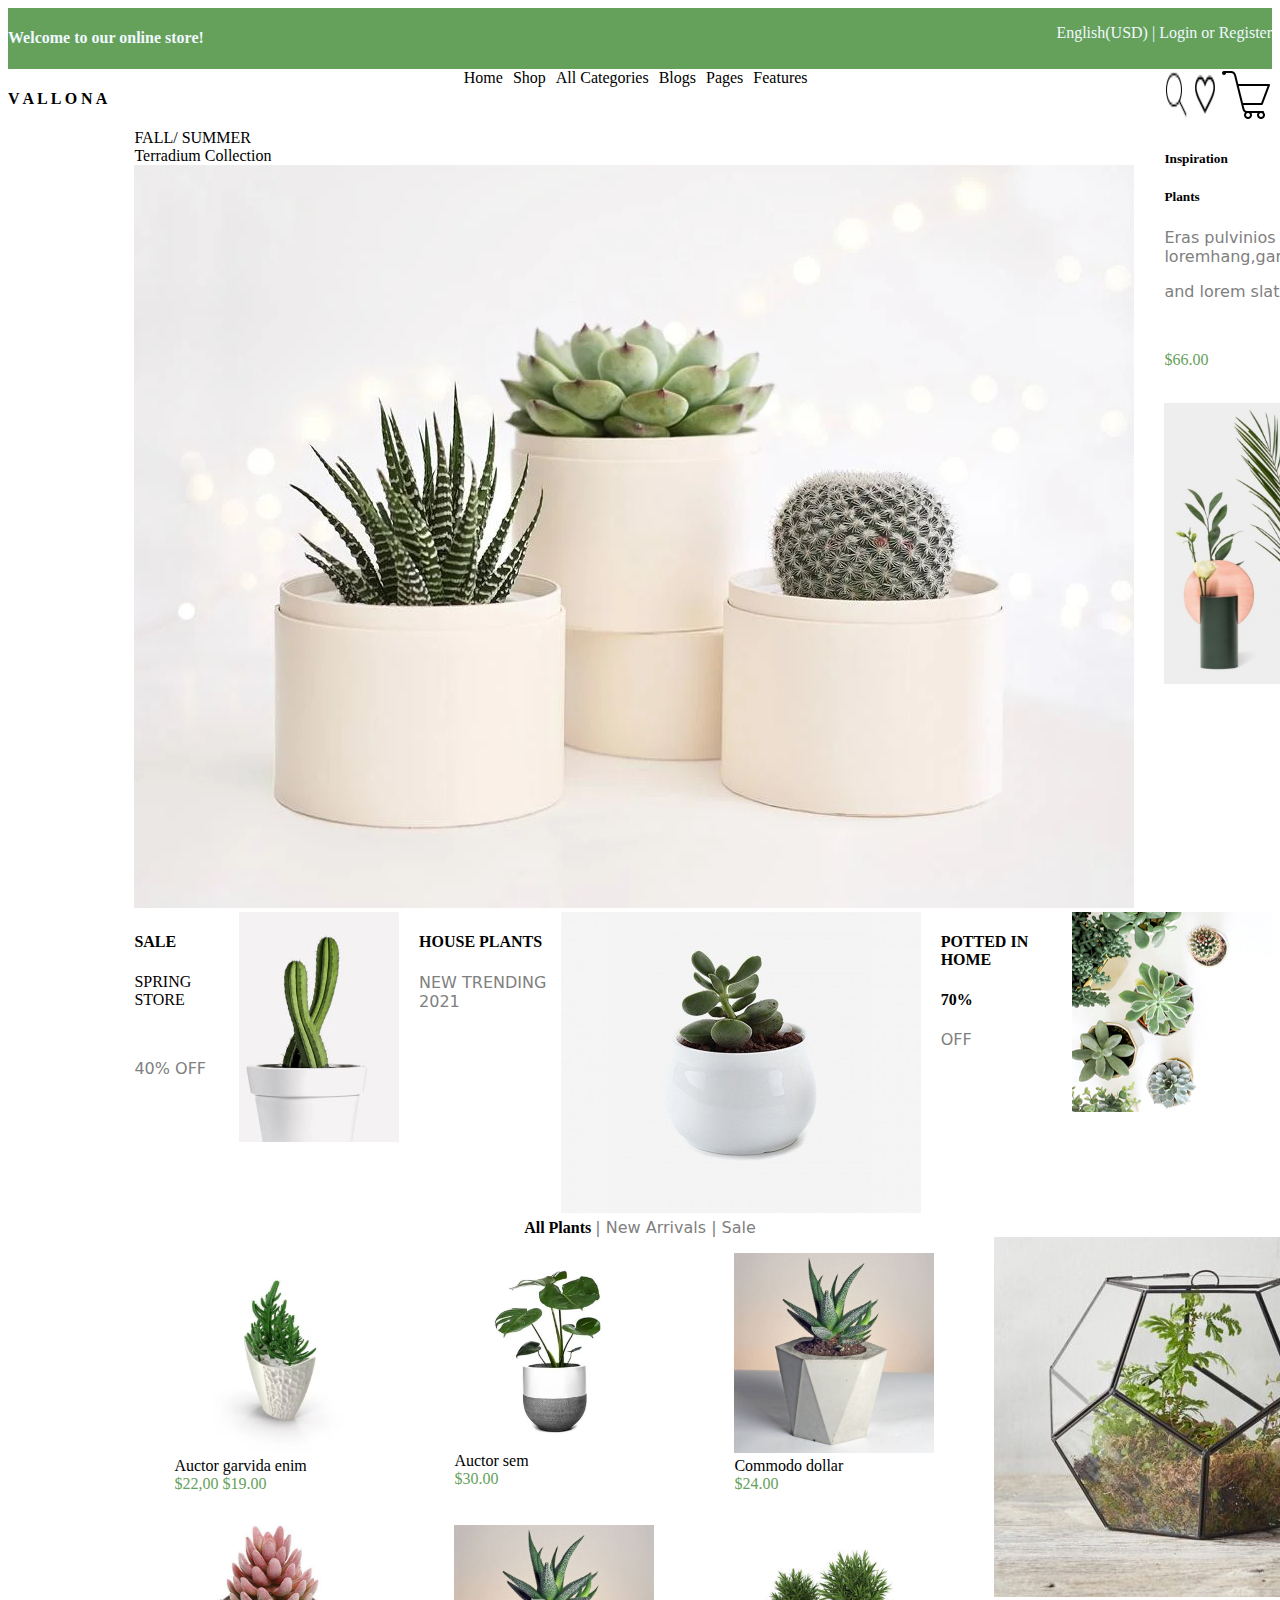
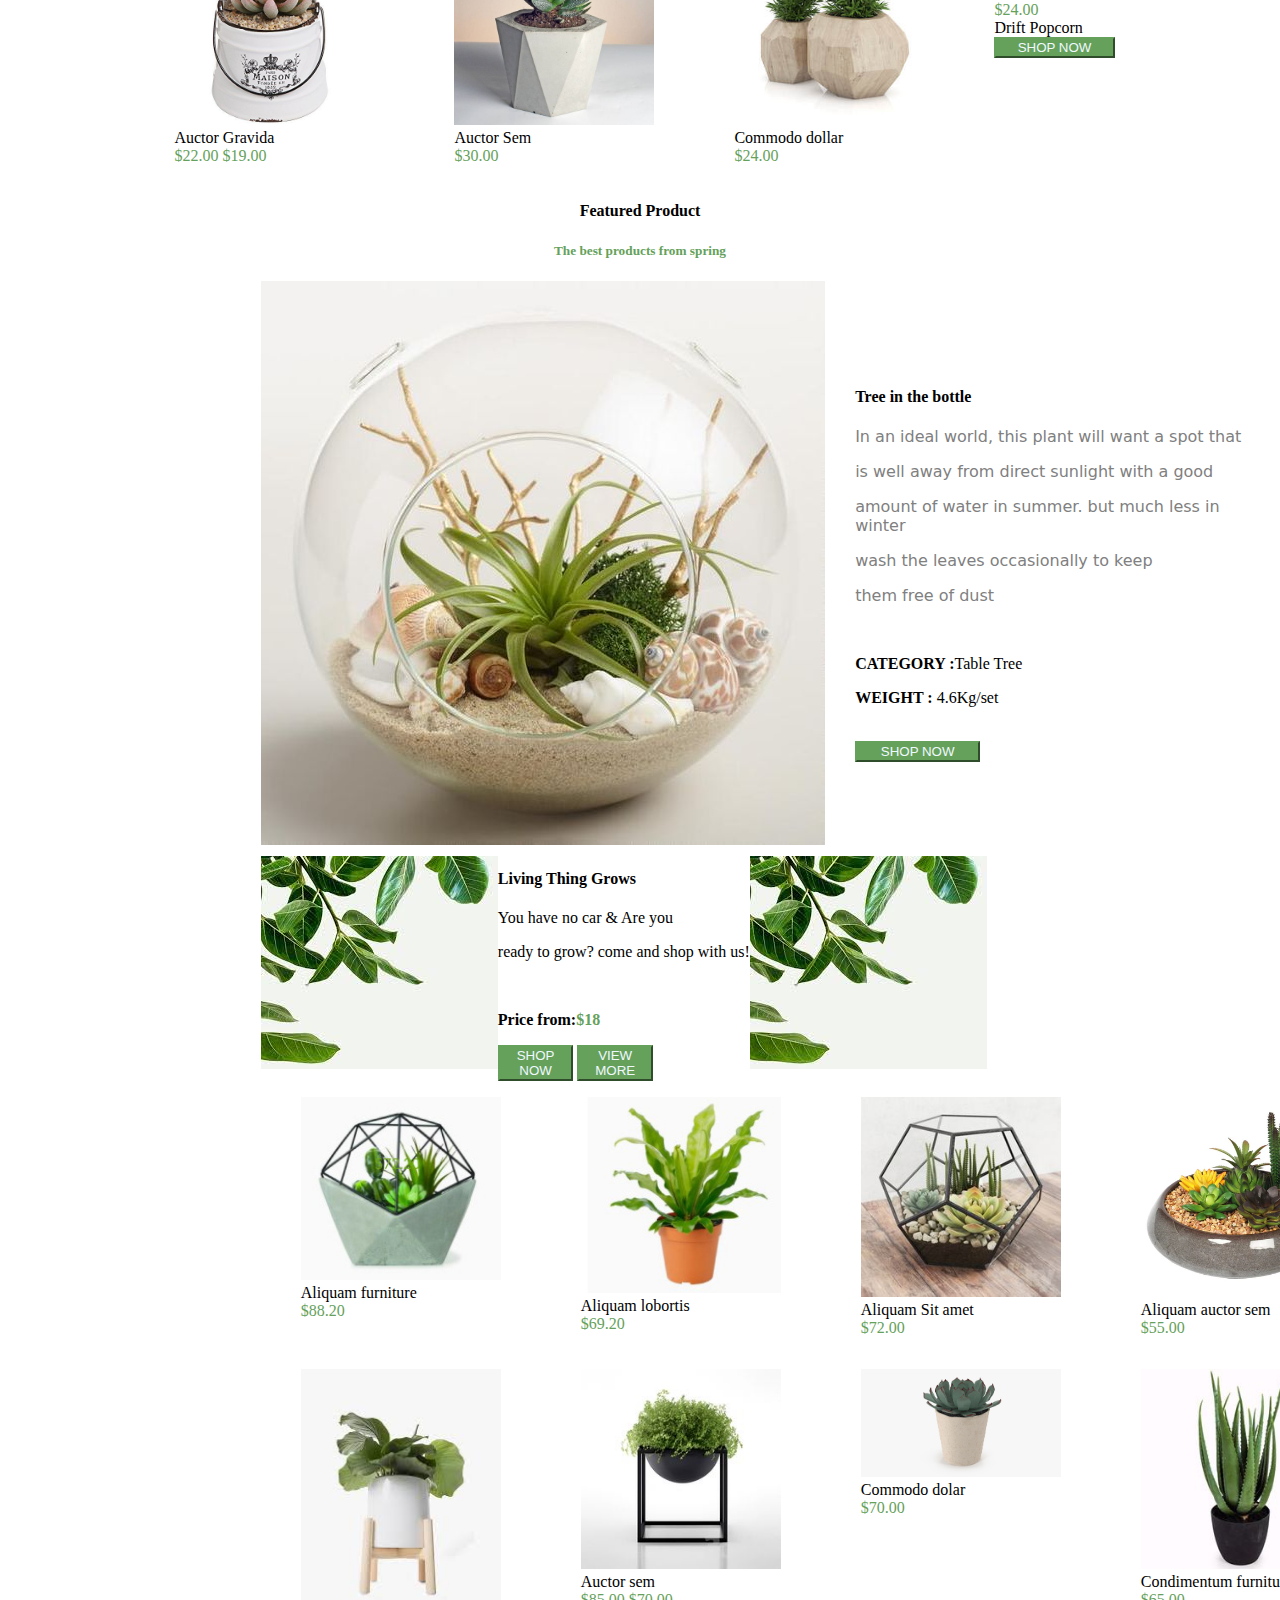
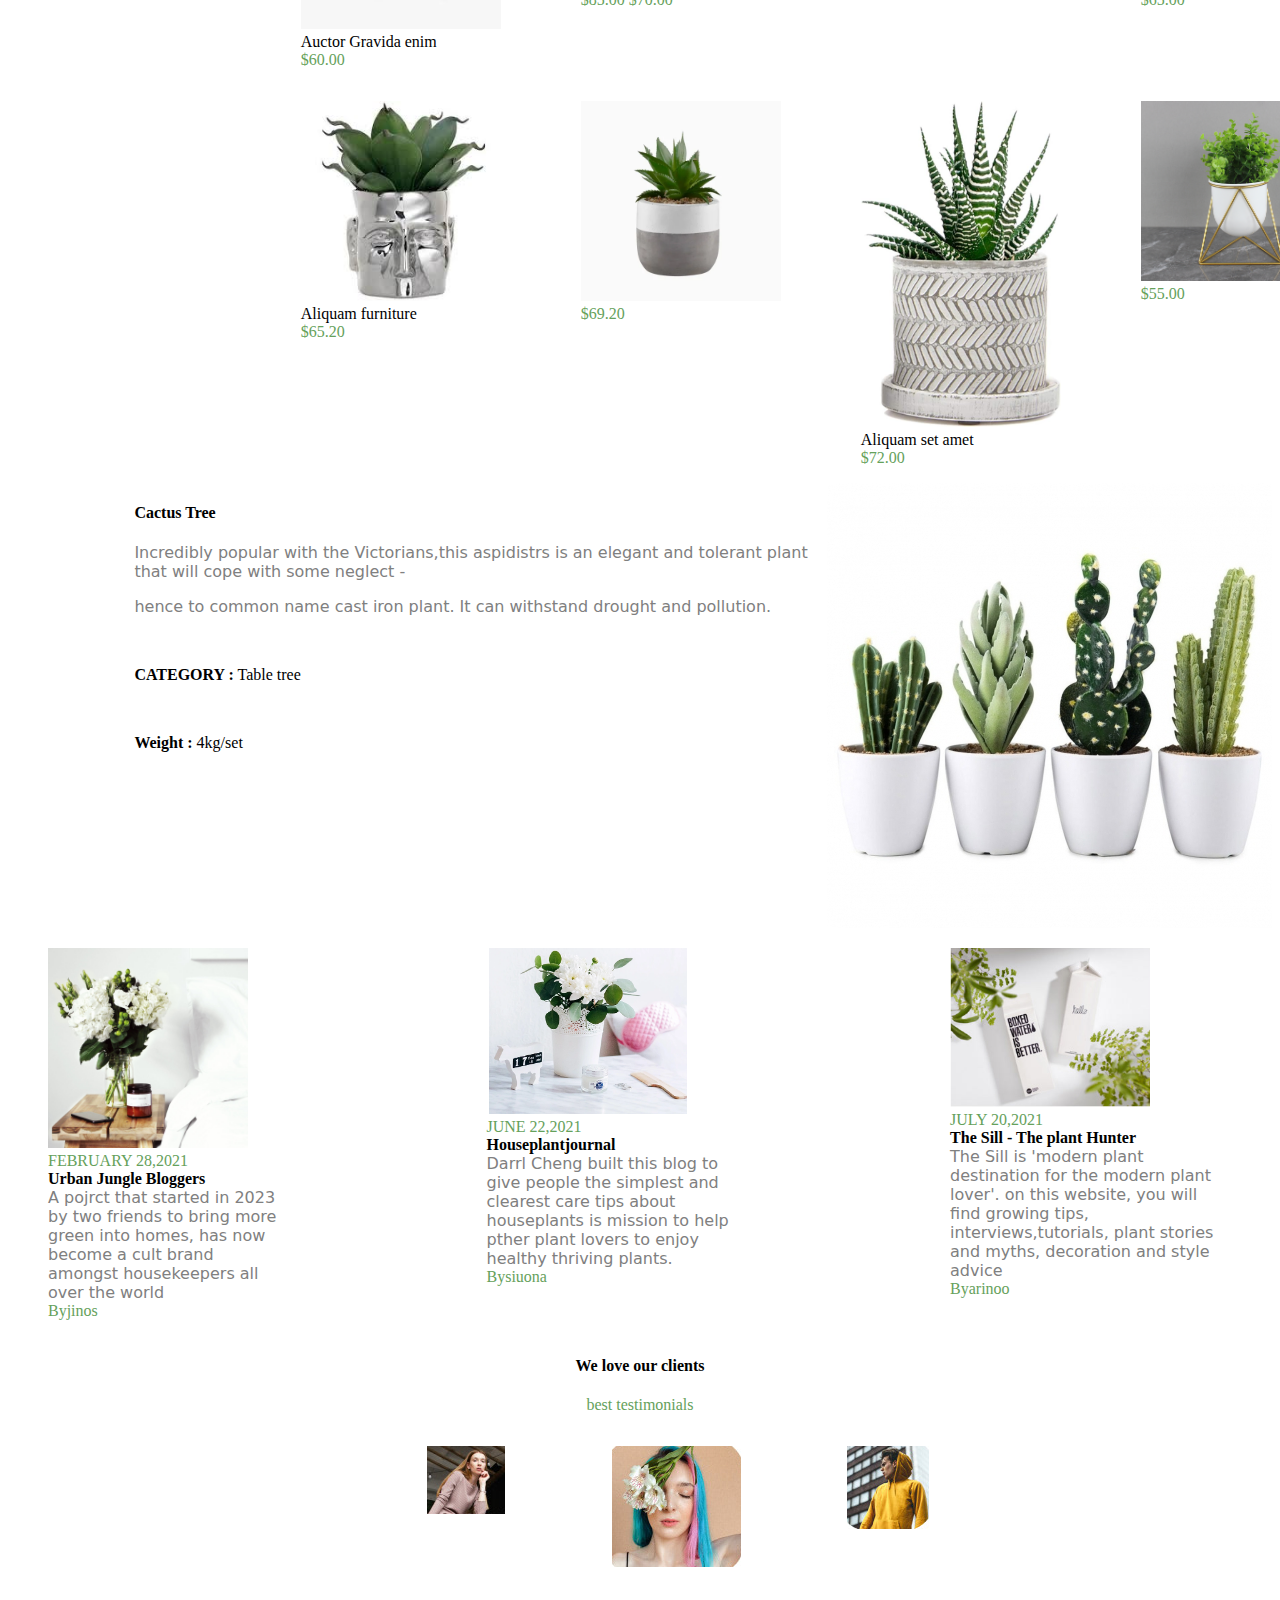
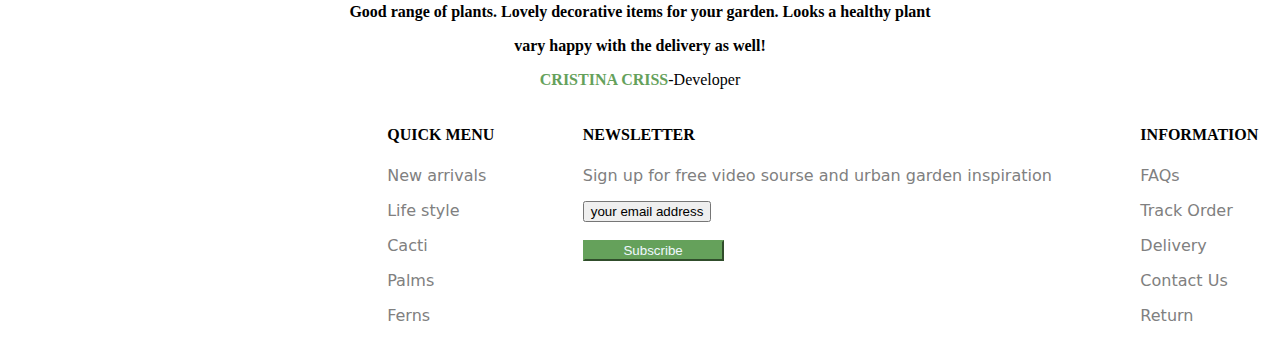
==== index.html @ aa66d291 "Added responsiveness" ====
<!DOCTYPE html>
<html lang="en">
<head>
    <meta charset="UTF-8">
    <meta name="viewport" content="width=device-width, initial-scale=1.0">
    <title>Greenery</title>
    <link rel="stylesheet" href="stylesheet.css">
</head>
<body class="body">
    <form class="body">
    <div class="opening">
        <div>
            <h4>Welcome to our online store!</h4>
        </div>

        <div>
            <p>English(USD) 
            | Login or Register</p>
        </div>
    </div>

    <div id="navbar">
        <div>
            <h4>V A L L O N A</h4>
        </div>

        <nav class="navbar">
            <a >Home</a>
            <a>Shop</a>
            <a>All Categories</a>
            <a>Blogs</a>
            <a>Pages</a>
            <a>Features</a>
        </nav>

        <div class="icons">
            <img src="images/sear.png" alt="search icon">
            <img src="images/hearts.png" alt="heart icon">
            <img src="images/cart.png" alt="cart icon">

        </div>
    </div>

    <div class="summer">
        <div class="FALL">
            <figcaption>FALL/ SUMMER</figcaption>
            <figcaption class="Italic">Terradium Collection</figcaption>
            <img class="bigImages" src="images/Greeanbackground.webp" alt="Terradium">

        </div>



        <div class="Left">
            <div class="pinkvase">

                <div class="Inspiration">
                    <h5>Inspiration</h5>
                    <h5>Plants</h5>
                    <p class="Text">Eras pulvinios loremhang,garder</p>
                    <p class="Text">and lorem slat</p>
                    <br>
                    <p class="green">$66.00</p>
                </div>
                <div>
                    <img class="smallImage" src="images/pinkvase.jpg" alt="pink vase" width="">
                </div>
            </div>
    
            <div class="Grow">
                <div>
                    <img class="smallImage" src="images/2vase.jpg" alt="two vases">
                </div>
    
                <div>
                    <h5>Grow</h5>
                    <h5>Orchid</h5>
                    <p class="Text">Cras pulvinar loremhang,garder</p>
                    <p class="Text">and lorem</p>
                    <br>
                    <p class="green">$78.00</p>
                </div>
            </div>
        </div>
    </div>

    <div class="onsale">
        <div class="springstore">
           <div>
            <h4>SALE</h4>
            <p>SPRING STORE</p>
            <br>
            <p class="Text">40% OFF</p>
           </div>
           <div>
            <img src="images/div1.png" alt="potted cactus">
           </div>
        </div>

        <div class="trending">
            <div>
              <h4>HOUSE PLANTS</h4> 
              <p class="Text">NEW TRENDING 2021</p> 
            </div>
            <div>
                <img src="images/amazingpalantonladders.jpg" alt="House plants">
            </div>
        </div>

        <div class="potted">
            <div>
                <h4>POTTED IN HOME</h4>
                <h4>70%</h4>
                <p class="Text">OFF</p>
            </div>
            <div>
                <img  src="images/aerial.jpg" alt="aerial potted">
            </div>
        </div>
    </div>

    <div class="midtext">
        <span> <b>All Plants</b> </span>
        
        <span class="Text"> |  New Arrivals </span>
        
        <span class="Text"> | Sale </span>
    </div>

    <div class="Allplants">
        <div class="plants">
            <div class="div1">
                <figure>
                    <img class="smallImage" src="images/div2.avif" alt="Auctor gravida">
                    <figcaption>Auctor garvida enim</figcaption>
                    <figcaption class="green">$22,00  $19.00</figcaption>
                </figure>
    
                <figure>
                    <img class="smallImage" src="images/div3.webp" alt="Auctor sem">
                    <figcaption>Auctor sem</figcaption>
                    <figcaption class="green">$30.00</figcaption>
                </figure>
    
                <figure>
                    <img class="smallImage" src="images/div3-4.jpg" alt="Commodo dollar">
                    <figcaption> Commodo dollar</figcaption>
                    <figcaption class="green">$24.00</figcaption>
                </figure>
            </div>

            <div class="div1">
                <figure>
                    <img class="smallImage" src="images/div3-2.jpg" alt="Auctor Gracida">
                    <figcaption>Auctor Gravida</figcaption>
                    <figcaption class="green">$22.00  $19.00</figcaption>
                </figure>

                <figure>
                    <img class="smallImage" src="images/div3-4.jpg" alt=" Auctor sem">
                    <figcaption>Auctor Sem</figcaption>
                    <figcaption class="green">$30.00</figcaption>
                </figure>

                <figure>
                    <img class="smallImage" src="images/div3=.jpg" alt="Commodo dollar">
                    <figcaption>Commodo dollar</figcaption>
                    <figcaption class="green">$24.00</figcaption>
                </figure>
            </div>
           
        </div>

        <div class="glassplant">
            <img class="bigImages" src="images/div3.jpg" alt="Drift">
            <figcaption class="green">$24.00</figcaption>
            <figcaption>Drift Popcorn</figcaption>
            <button class="btn">SHOP NOW</button>

        </div>
    
    </div>

    <div class="midtext">
        <h4>Featured Product</h4>
        <h5 class="green">The best products from spring</h5>
    </div>

    <div class="Bottledtree">
        <div>
            <img class="standalone" src="images/standalone.jpg" alt="glassed flower">
        </div>
        <div>
            <h4>Tree in the bottle</h4>
            <p class="Text">In an ideal world, this plant will want a spot that</p>
            <p class="Text"> is well away from direct sunlight with a good</p>
            <p class="Text"> amount of water in summer. but much less in winter </p>
            <p class="Text">wash the leaves occasionally to keep </p>
            <p class="Text">them free of dust</p>
            <br>
            <p><b>CATEGORY :</b>Table Tree</p>
            <p><b>WEIGHT : </b>4.6Kg/set </p>
            <br>
            <button class="btn">SHOP NOW</button>
        </div>

    </div>

    <div class="background">
        <div>
            <img src="images/back2.jpeg" alt="leaves">

        </div>

        <div >
            <h4>Living Thing Grows</h4>
            <p>You have no car & Are you</p>
            <p>ready to grow? come and shop with us!</p>
            <br>
            <p><b>Price from:</b><b class="green">$18</b></p>
            <button class="btn">SHOP NOW</button> <button class="btn">VIEW MORE</button>
        </div>

        <div>
             <img src="images/back2.jpeg" alt="leaves">
        </div>
    </div>

    <div class="amazingspring">
        <div class="glass">
            <figure>
                <img class="smallImage" src="images/treeinSpring1.png" alt="face vase">
                <figcaption>Aliquam furniture</figcaption>
                <figcaption class="green">$88.20</figcaption>
            </figure>

            <figure>
                <img class="smallImage" src="images/treeInSpring2.png" alt="Aliquam lobortis">
                <figcaption>Aliquam lobortis</figcaption>
                <figcaption class="green">$69.20</figcaption>
            </figure>

            <figure>
                <img class="smallImage" src="images/treeInspring.jpg" alt="Aliquam sit amet">
                <figcaption>Aliquam Sit amet</figcaption>
                <figcaption class="green">$72.00</figcaption>
            </figure>

            <figure>
                <img class="smallImage" src="images/amazingspring.webp" alt="Aliquam auctor sem">
                <figcaption>Aliquam auctor sem</figcaption>
                <figcaption class="green">$55.00</figcaption>
            </figure>
        </div>

        <div class="blackvase"> 
            <figure> 
                <img class="smallImage" src="images/one.jpeg" alt="raised vase">
                <figcaption>Auctor Gravida enim</figcaption>
                <figcaption class="green">$60.00</figcaption>
            </figure>

            <figure>
                <img class="smallImage" src="images/blackvase.jpg" alt="black vase">
                <figcaption>Auctor sem</figcaption>
                <figcaption class="green">$85.00 $70.00</figcaption>
            </figure>

            <figure>
                <img class="smallImage" src="images/springafreblack.jpg" alt="flower">
                <figcaption>Commodo dolar</figcaption>
                <figcaption class="green">$70.00</figcaption>

            </figure>

            <figure>
                <img class="smallImage" src="images/condimentum.jpg" alt="cactus">
                <figcaption>Condimentum furniture</figcaption>
                <figcaption class="green">$65.00</figcaption>
            </figure>
        </div>

        <div class="facevase">
            <figure>
                <img class="smallImage" src="images/face.jpeg" alt="face vase">
                <figcaption>Aliquam furniture</figcaption>
                <figcaption class="green">$65.20</figcaption>
                
            </figure>

            <figure>
                <img class="smallImage" src="images/aliquamlobortis.webp" alt="aliquamlo">
                <figcaption></figcaption>
                <figcaption class="green">$69.20</figcaption>
            </figure>

            <figure>
                <img class="smallImage" src="images/aliquamsetamet.jpg" alt="aliquam set amet">
                <figcaption>Aliquam set amet</figcaption>
                <figcaption class="green">$72.00</figcaption>
            </figure>

            <figure>
                <img class="smallImage" src="images/639a97b3ac1a0.jpeg" alt="Image">
                <figcaption></figcaption>
                <figcaption class="green">$55.00</figcaption>
            </figure>
        </div>
    </div>
    <div class="groupedcactus">
        <div> 
            <h4>Cactus Tree</h4>
            <p class="Text">Incredibly popular with the Victorians,this aspidistrs is
            an elegant and tolerant plant that will cope with some
            neglect -</p> 
            <p class="Text">hence to common name cast iron plant.
            It can withstand drought and pollution.</p>
            <br>
            <p><b>CATEGORY :</b> Table tree</p>
            <br>
            <p><b>Weight :</b> 4kg/set</p>

        </div>
        <div>
            <img class="groupcactus" src="images/cactusgrp.jpg" alt="cactus">
        </div>
    </div>

    <div class="blog">
       <figure>
        <img class="smallImage" src="images/blog1.jpg" alt="Urban jungle bloggers">
        <figcaption class="green">FEBRUARY 28,2021</figcaption>
        <figcaption><b>Urban Jungle Bloggers</b></figcaption>
        <figcaption class="Text">
            A pojrct that started in 2023 by two friends to bring
            more green into homes, has now become a cult
            brand amongst housekeepers all over the world
        </figcaption>
        <figcaption class="green">Byjinos</figcaption>
       </figure>

       <figure>
        <img class="smallImage" src="images/blog2.png" alt="House palnat journal">
        <figcaption class="green">JUNE 22,2021</figcaption>
        <figcaption> <b>Houseplantjournal</b></figcaption>
        <figcaption class="Text">
            Darrl Cheng built this blog to give people
            the simplest and clearest care tips about houseplants
            is mission to help pther plant lovers to enjoy
            healthy thriving plants.
        </figcaption>
        <figcaption class="green">Bysiuona</figcaption>
       </figure>

       <figure>
        <img class="smallImage" src="images/blog3.png" alt="the sill">
        <figcaption class="green">JULY 20,2021</figcaption>
        <figcaption><b>The Sill - The plant Hunter</b></figcaption>
        <figcaption class="Text">
            The Sill is 'modern plant destination for the 
            modern plant lover'. on this website, you will find growing
            tips, interviews,tutorials, plant stories
            and myths, decoration and style advice
        </figcaption>
        <figcaption class="green">Byarinoo</figcaption>
       </figure>

    </div>

    <div class="midtext">
        <h4>We love our clients</h4>
        <p class="green"The> best testimonials</p> 

    </div>
    <div class="clients">
        <figure><img src="images/clients1.png" alt="client1"></figure>
        <figure><img src="images/clients2.png" alt="client2"></figure>
        <figure> <img src="images/client3.png" alt="client3"></figure>
        
       
    </div>
    <div class="midtext">
        <p><b>Good range of plants. Lovely decorative items for your garden. Looks a healthy plant</b></p>
        <p><b>vary happy with the delivery as well!</b></p>
        <p><b class="green">CRISTINA CRISS</b>-Developer</p>
    </div>

    <footer class="footer">
        <div>
          <h4>QUICK MENU</h4>  
          <p class="Text">New arrivals</p>
          <p class="Text">Life style</p>
          <p class="Text">Cacti</p>
          <p class="Text">Palms</p>
          <p class="Text">Ferns</p>
        </div>

        <div>
            <h4>NEWSLETTER</h4>
            <P class="Text">
                Sign up for free video sourse and 
                urban garden inspiration
            </P>
            <button>your email address</button>
            <br>
            <br>
            <button class="btn">Subscribe</button>
            <div>

            </div>
        </div>
        <div>
            <h4>INFORMATION</h4>
            <p class="Text">FAQs</p>
            <p class="Text">Track Order</p>
            <p class="Text">Delivery</p>
            <p class="Text">Contact Us</p>
            <p class="Text">Return</p>
        </div>
    </footer>
</form>
</body>
</html>
---- stylesheet.css ----
.opening{
    display: flex;
    background-color: #65a15b;
    color: aliceblue;
    
}
#navbar{
    display: flex;
    justify-content: space-between;
}
.navbar{
    display: flex;
    gap: 10px;
    text-decoration: none;
    color: black;
    /* justify-content: space-between; */
}
.opening{
    display: flex;
    justify-content: space-between;
}
.icons{
    display: flex;
    gap: 5px;
    
    height:5%;
}
.summer{
    display: flex;
    gap: 30px;
    margin-left: 10%;

}
.pinkvase{
    display: flex;
    gap: 20px;
}
.Grow{
    display: flex;
    justify-content: space-between;
}
.smallImage{
    width: 200px;
}
.bigImage{
    width: 700px;
    /* height: 50%; */
}
.onsale{
    display: flex;
    gap: 20px;
    margin-left: 10%;
}
.springstore{
    display: flex;
    gap: 10px;
}
.trending{
    display: flex;
    /* gap: 5px;  */
}
.potted{
    display: flex;
    gap: 10px;
}
.midtext{
    text-align: center;
    
}
.Allplants{
    display: flex;
    flex-direction: row;
    gap: 20px;
    margin-left: 10%;
}
.plants{
    display: flex;
    flex-wrap: wrap;
}
.div1{
    display: flex;
}
.green{
    color:#65a15b ;
}
.glassplant{
    margin-right: 20%;
}
.btn{
    color: aliceblue;
    background-color: #65a15b;
    width: 30%;
    border-color:#65a15b ;
    border-width: 20%;
    
}
.Bottledtree{
    display: flex;
    gap: 3%;
    align-items: center;
    margin-left: 20%;
    
}
.background{
    display: flex;
    align-items: center;
    margin-left: 20%;
}
.glass{
    display: flex;
}
.blackvase{
    display: flex;
}
.facevase{
    display: flex;
}
.amazingspring{
    display: flex;
    flex-wrap: wrap;
    margin-left: 20%;
}
.groupedcactus{
    display: flex;
    margin-left: 10%;
    /* gap: 10px; */
}
.blog{
    display: flex;
    /* margin-left: 20%; */
    gap: 10%;
}
.clients{
    display: flex;
    margin-left: 30%;
    gap: 3%;
}
.footer{
    display: flex;
    margin-left: 30%;
    gap: 10%;
}
.Text{
    color: #808080;
    font-family: system-ui, -apple-system, BlinkMacSystemFont, 'Segoe UI', Roboto, Oxygen, Ubuntu, Cantarell, 'Open Sans', 'Helvetica Neue', sans-serif;
    
}

@media screen and (max-width:375px) {
    .opening{
        display: flex;
        background-color: #65a15b;
        color: aliceblue;
        
    }
    #navbar{
        display: grid;
        grid-template-columns: 1 1fr;
    }
    .icons{
        display: grid;
        gap: none;
        
        height:1%;
    }
    .summer{
        display: grid;
        grid-template-columns: 1 1fr;
        margin-right: 15%;
    }
    .pinkvase{
        display: grid;
        
        gap: none;
    }
    .Grow{
        display:grid;
        gap: none;
    }
    .smallImage{
        width: 100px;
    }
    .bigImage{
        width: 300px;
        /* height: 50%; */
    }
    .bigImages{
        width: 350px;
    }
    .onsale{
        display: grid;
        
    }
    .springstore{
        display: grid;
       
    }
    .trending{
        display: grid;
        /* gap: 5px;  */
    }
    .midtext{
        text-align: center;
        margin-top: 50%;
        
    }
    .Allplants{
        display: grid;
        grid-template-columns: 1 1fr;
        gap: 20px;
        
    }
    .plants{
        display: grid;
        grid-template-columns: 1 1fr;
    
    }
    .div1{
        display: grid;
    }
    .glassplant{
        margin: center;
    }
    .Bottledtree{
        display: grid;
        gap: 3%;
        
        margin-right: 20%;
        
    }
    .standalone{
        width: 300px;
    }
    .background{
        display: grid;
        align-items: center;
        margin-left: 0%;
        background-color:#e2dfd6 ;
    }
    .glass{
        display: grid;
    }
    .blackvase{
        display: grid;
    }
    .facevase{
        display: grid;
    }
    .amazingspring{
        display: grid;
        margin-left: 0%;
    }
    .groupedcactus{
        display: grid;
        
        /* gap: 10px; */
    }
    .groupcactus{
        width: 300px;
    }
    .blog{
        display: grid;
        /* margin-left: 20%; */
        
    }
    .clients{
        display: grid;
        margin-left: 30%;
        gap: 3%;
    }
    .footer{
        display: grid;
        margin-left: 30%;
        gap: 10%;
    }
    .potted{
        display: grid;
    }
    .body{
        overflow: hidden;
    }
}
/* @media screen and (min-width:700px){
    .opening{
        display: grid;
        background-color: #65a15b;
        color: aliceblue;
        
    }
    #navbar{
        display: grid;
        grid-template-columns: 1 1fr;
    }
    /* .summer{
        display: grid;
        grid-template-columns: 1 1fr;
        margin-right: 15%;
    }
    .pinkvase{
        display: grid;
        
        gap: none;
    }
    .Grow{
        display:grid;
        gap: none;
    }
    .Grow{
        display:grid;
        gap: none;
    } */
    /* .smallImage{
        width: 200px;
    }
    .bigImage{
        width: 300px; */
        /* height: 50%; */
    } */
}
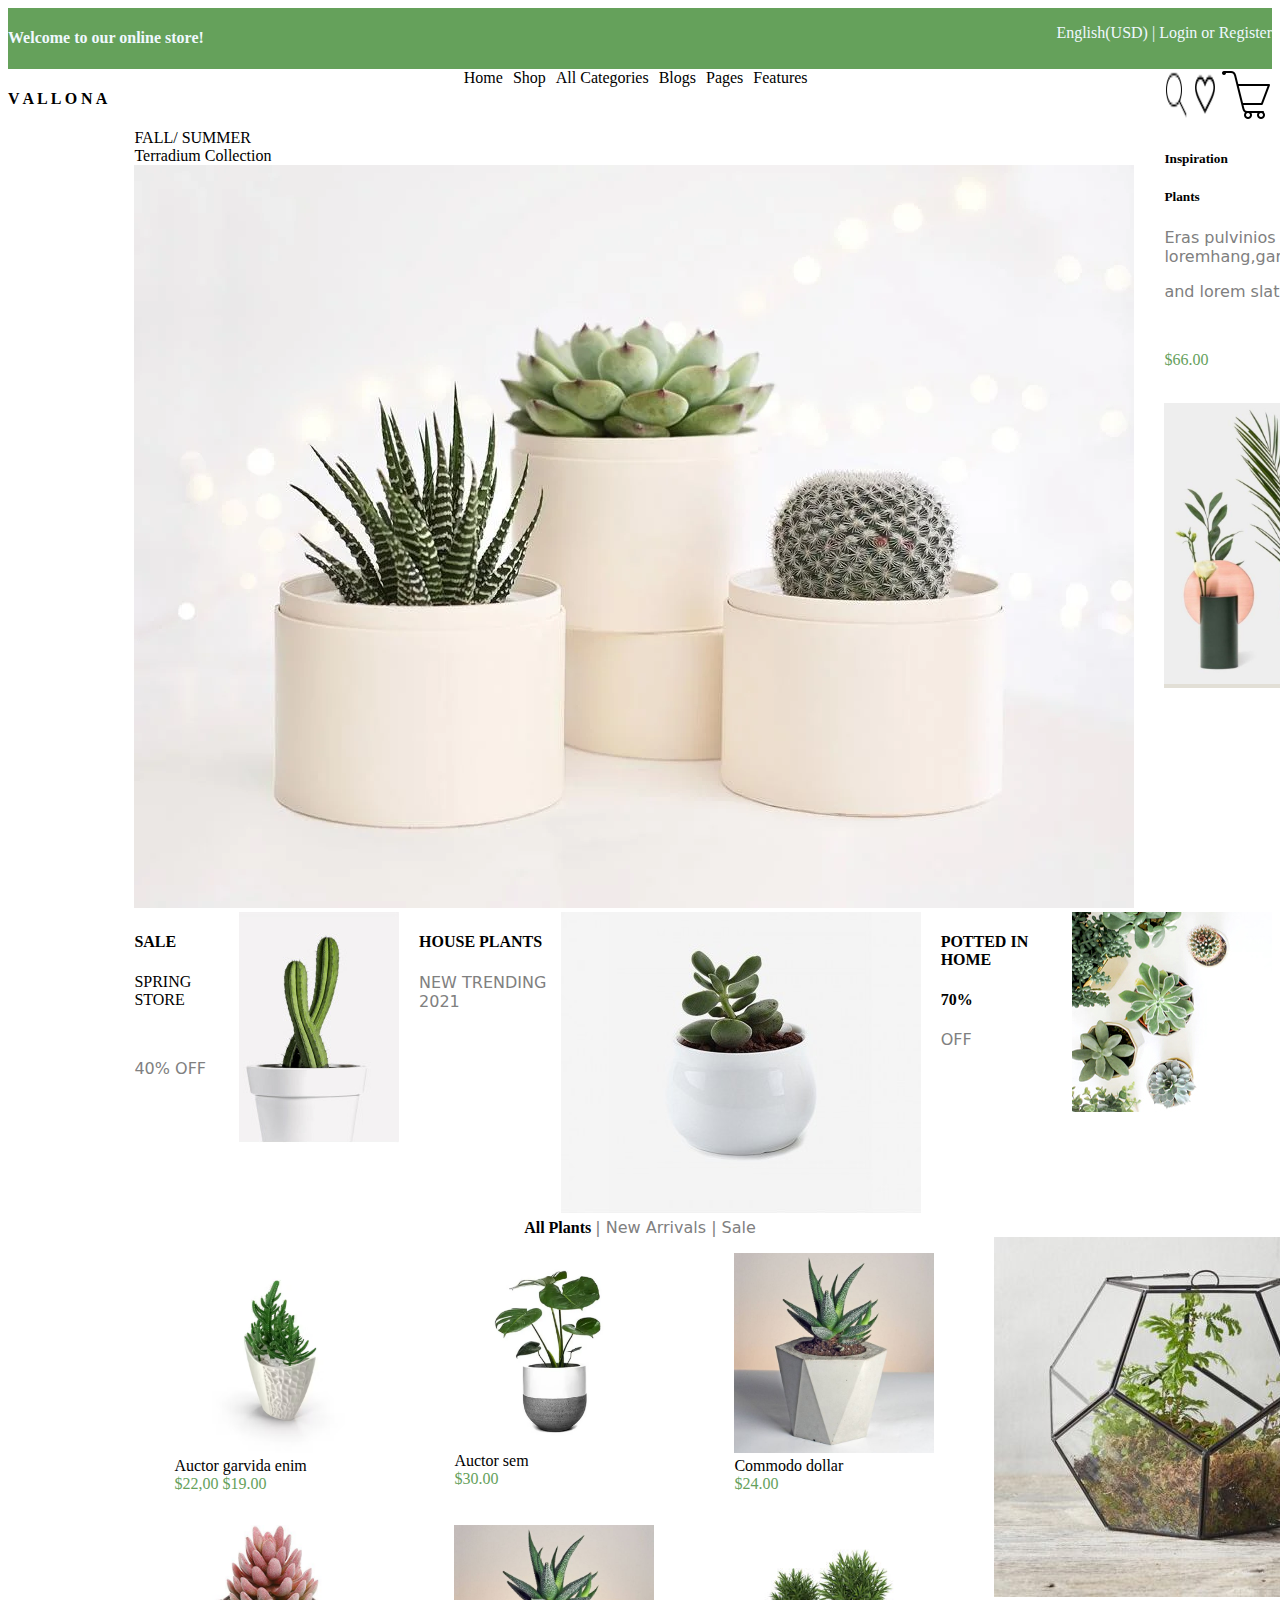
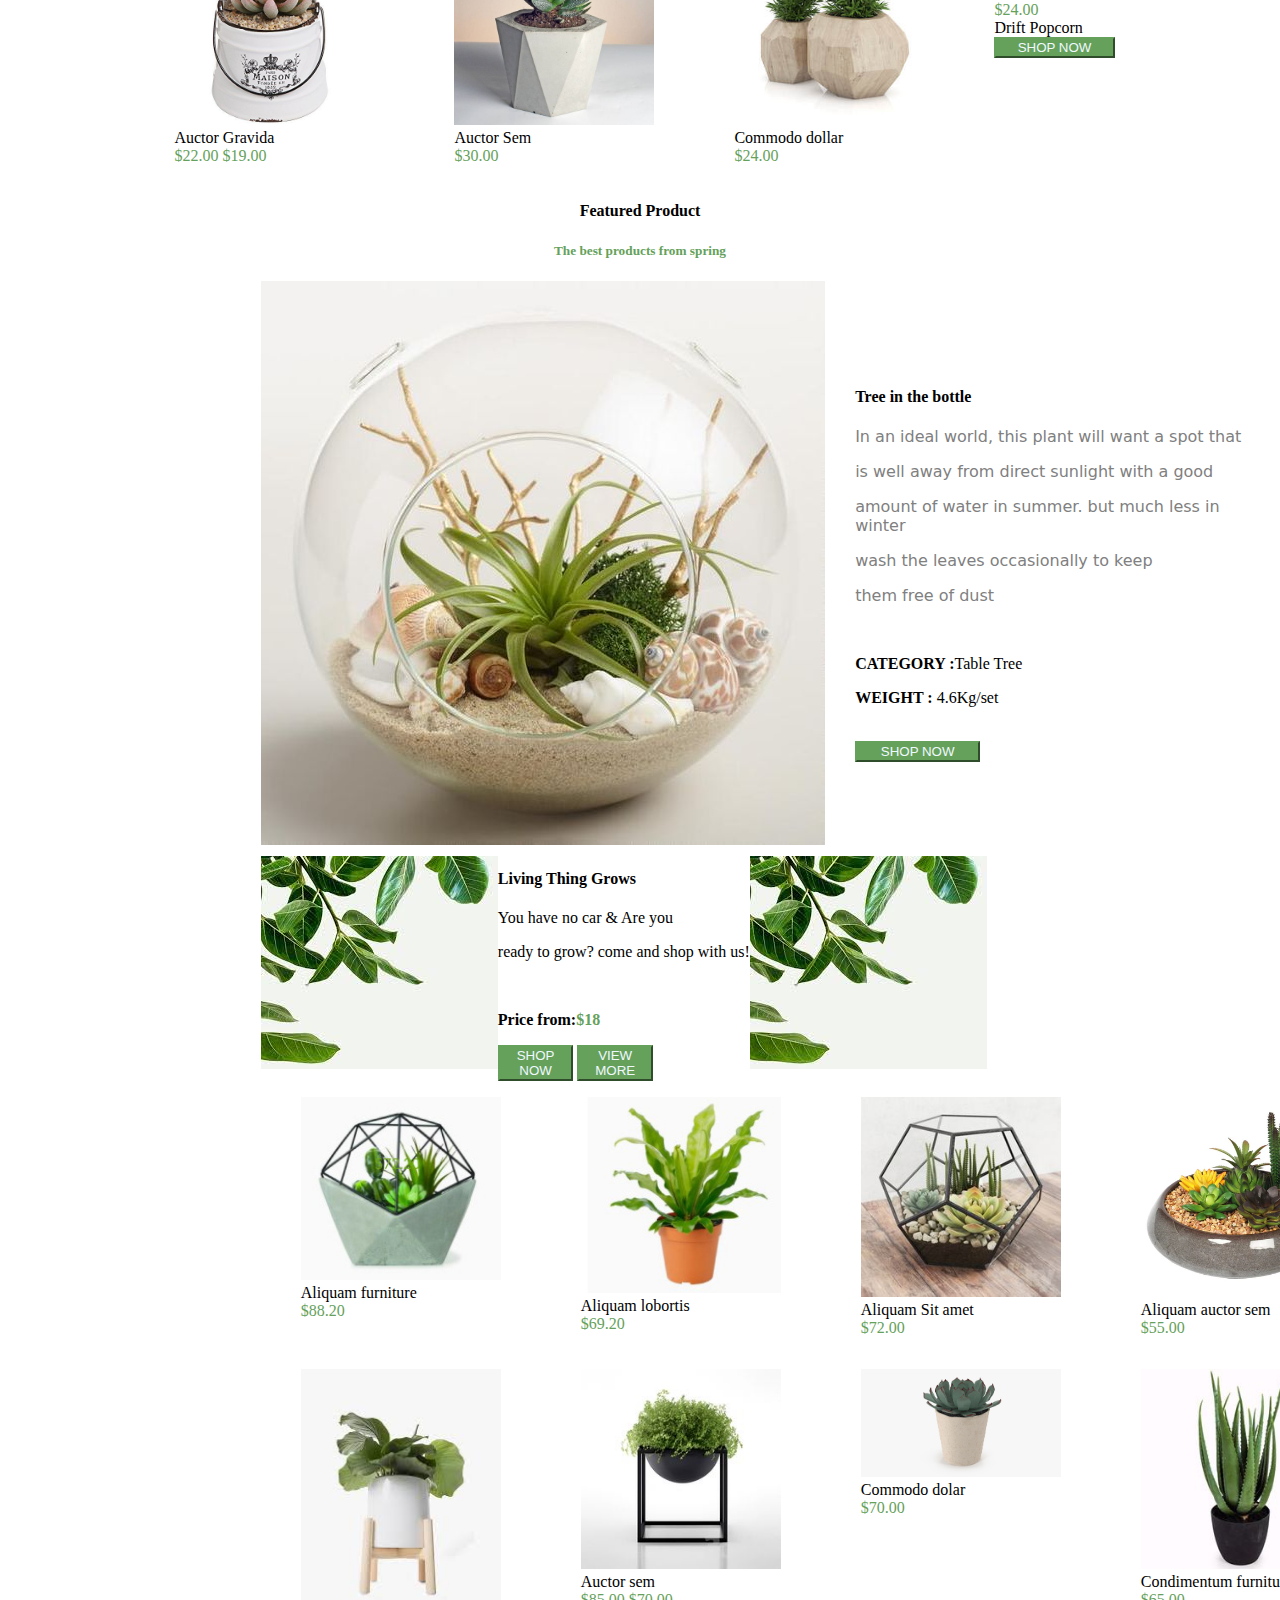
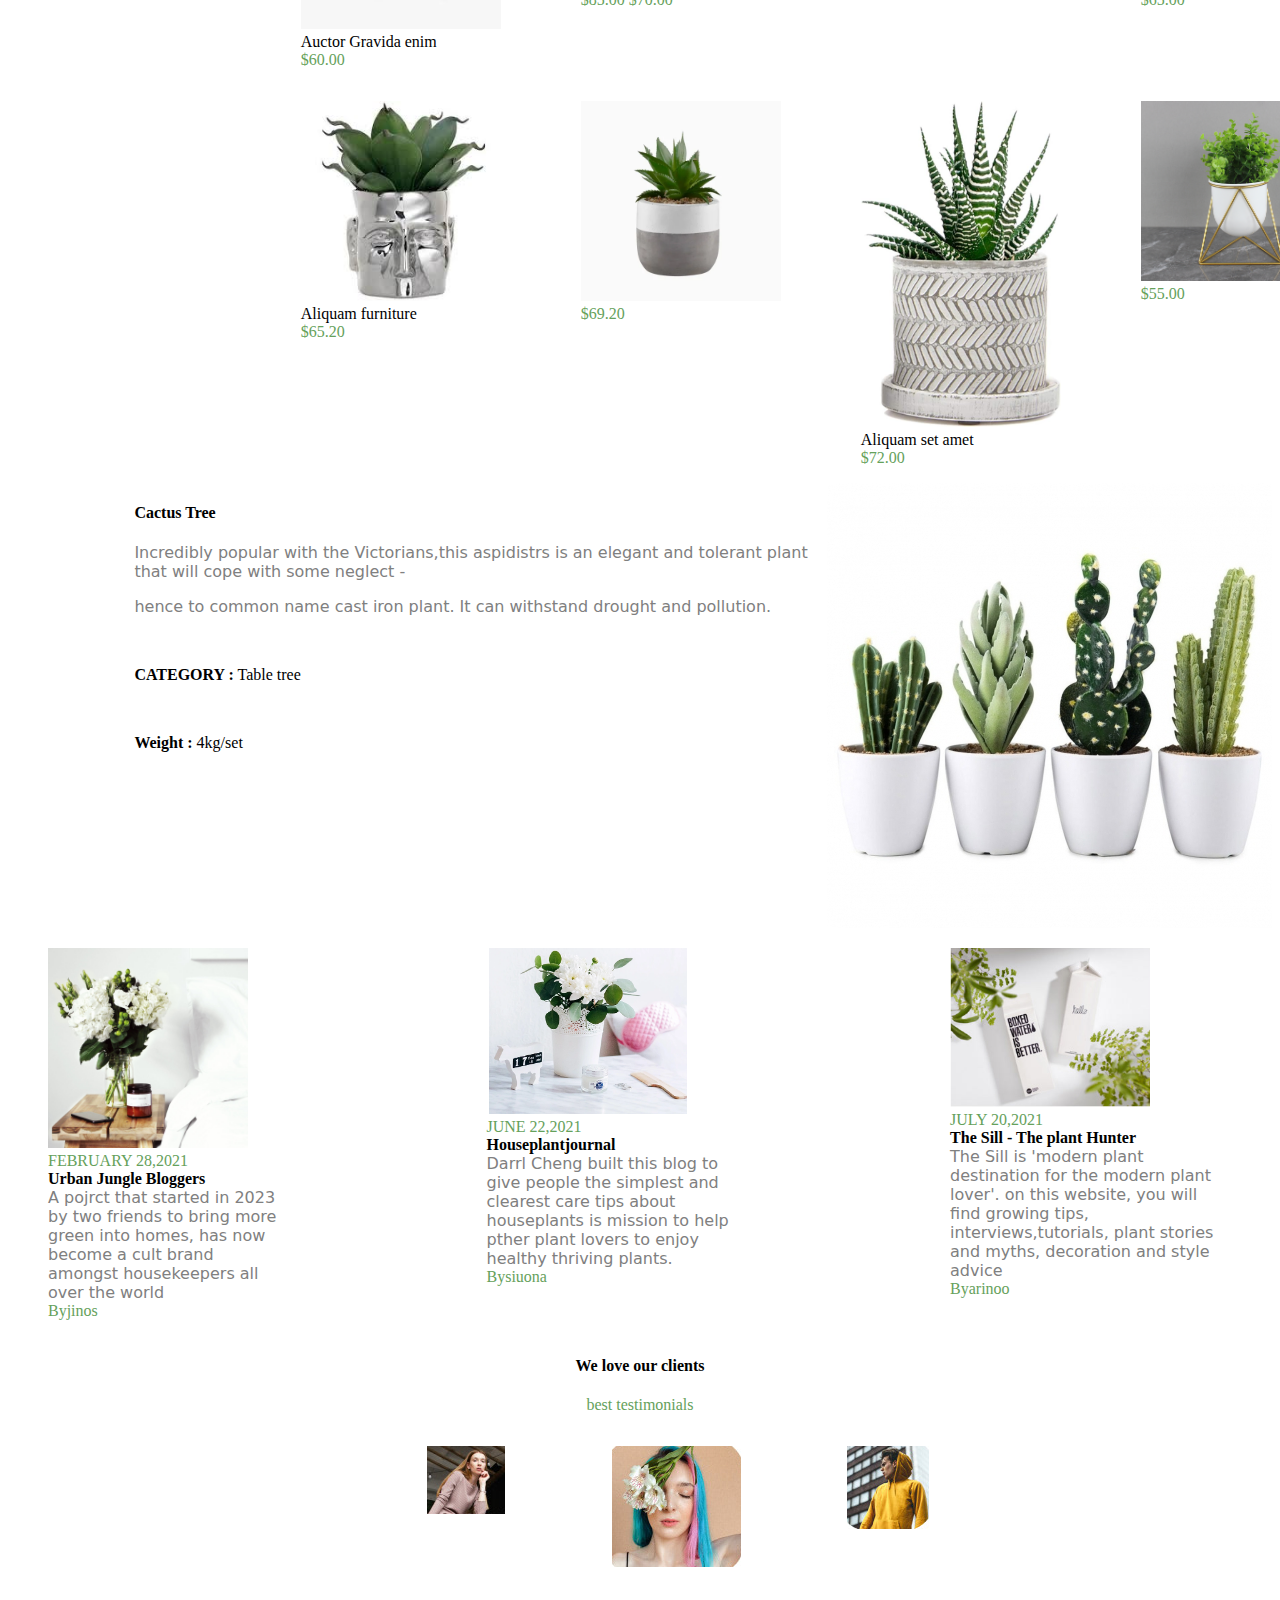
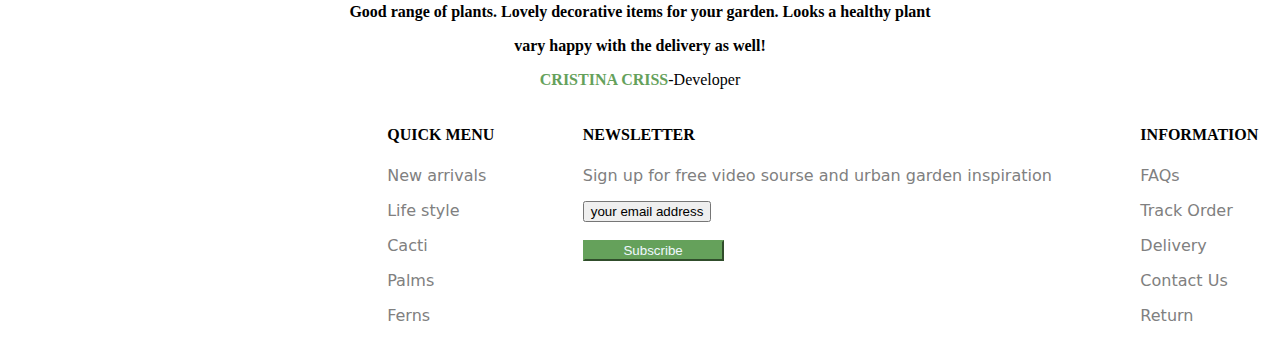
==== commit 8cbf21aa: "added responsiveness" ====
--- a/index.html
+++ b/index.html
@@ -7,7 +7,7 @@
     <link rel="stylesheet" href="stylesheet.css">
 </head>
 <body class="body">
-    <form class="body">
+    <form class="container">
     <div class="opening">
         <div>
             <h4>Welcome to our online store!</h4>
--- a/stylesheet.css
+++ b/stylesheet.css
@@ -38,6 +38,7 @@
 .Grow{
     display: flex;
     justify-content: space-between;
+    background-color:#e2dfd6
 }
 .smallImage{
     width: 200px;
@@ -176,6 +177,7 @@
     .Grow{
         display:grid;
         gap: none;
+        background-color:#e2dfd6
     }
     .smallImage{
         width: 100px;
@@ -276,7 +278,10 @@
     .potted{
         display: grid;
     }
-    .body{
+    .bigImages{
+        width: 300px;
+    }
+    .container{
         overflow: hidden;
     }
 }
@@ -315,5 +320,4 @@
     .bigImage{
         width: 300px; */
         /* height: 50%; */
-    } */
-}
+
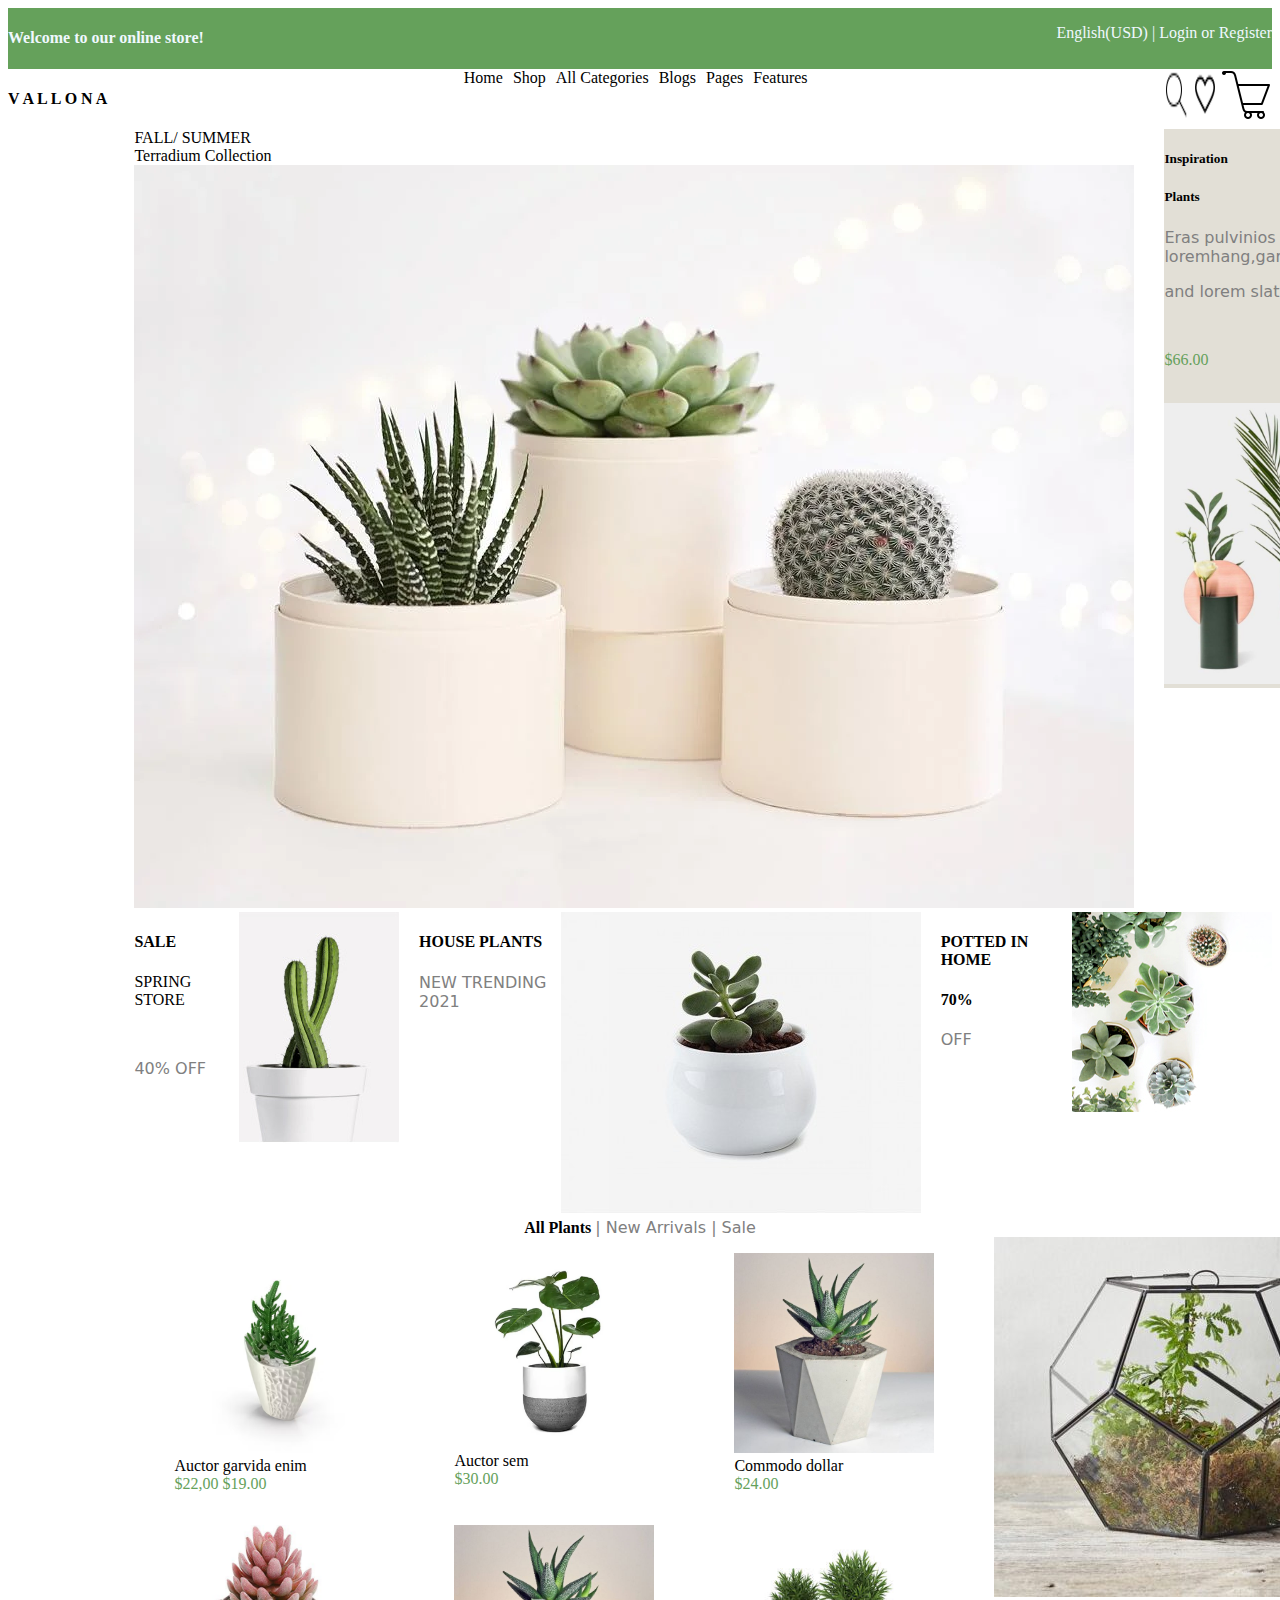
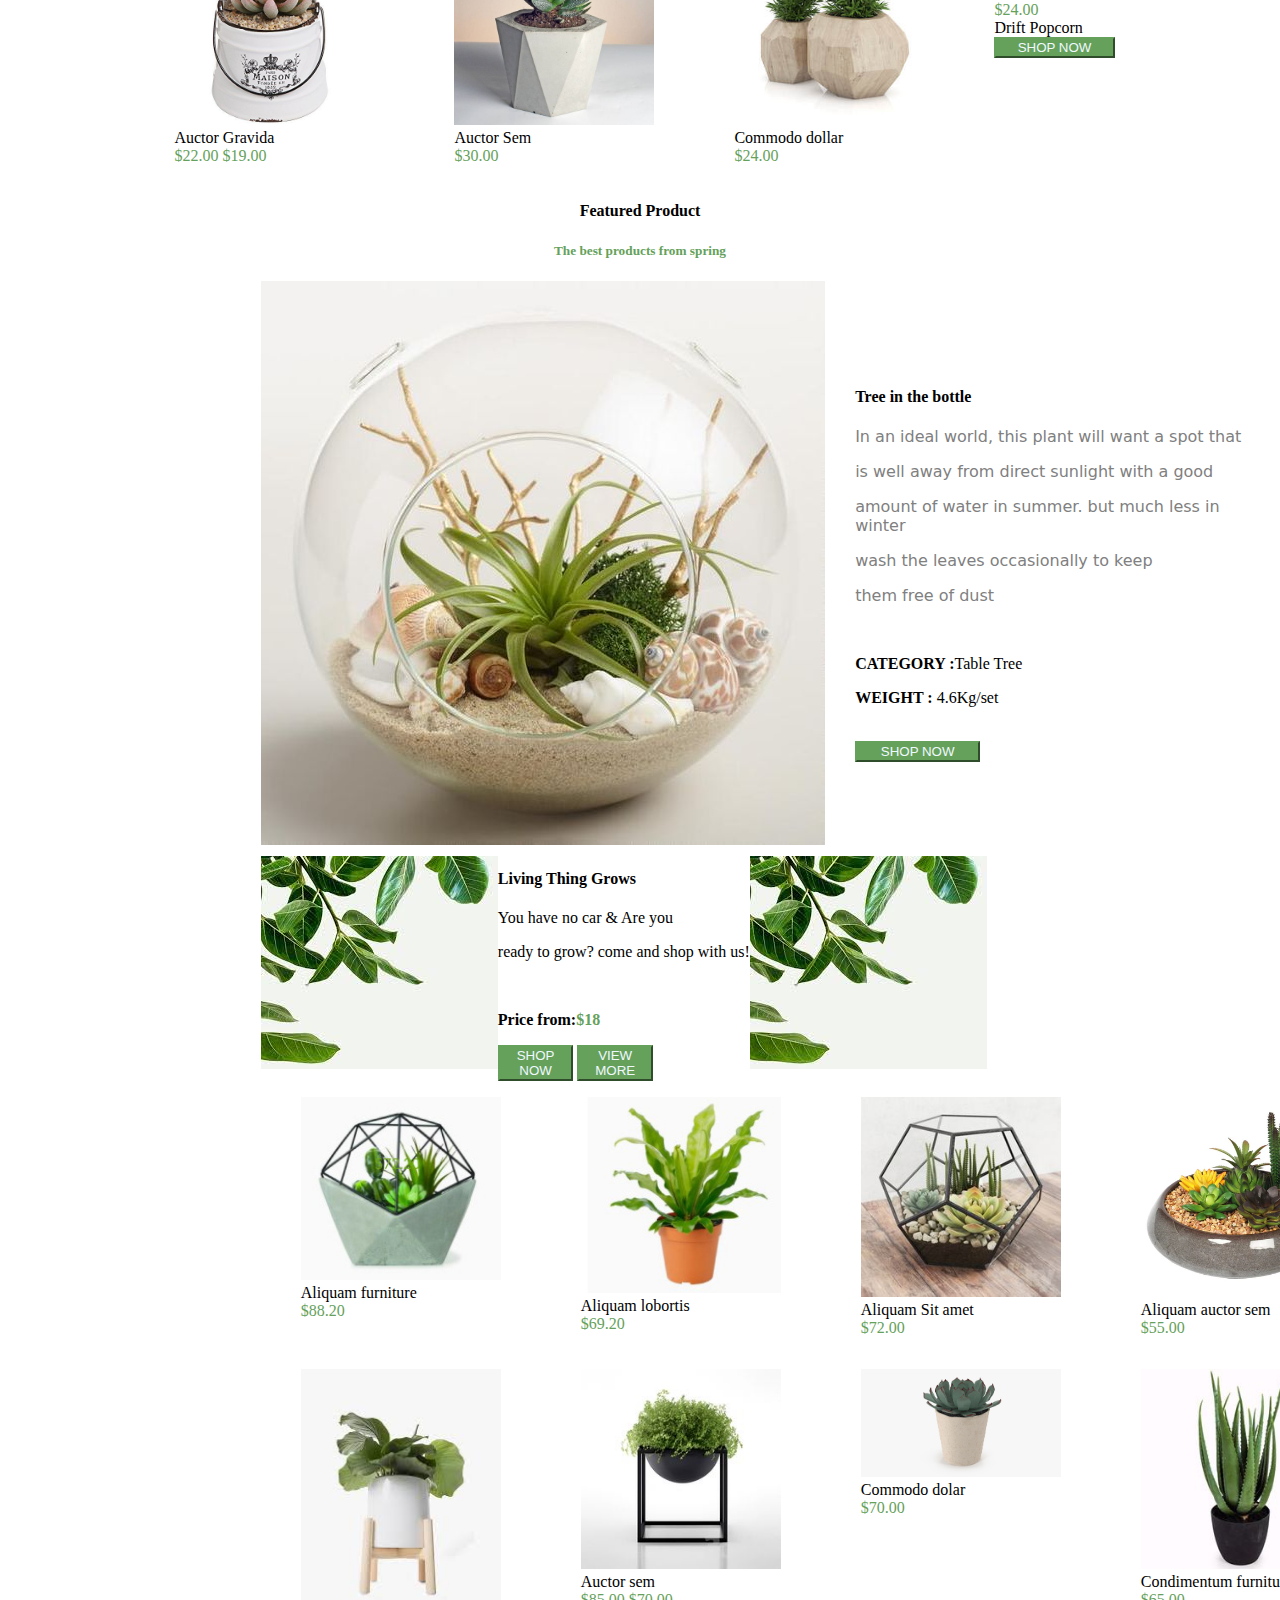
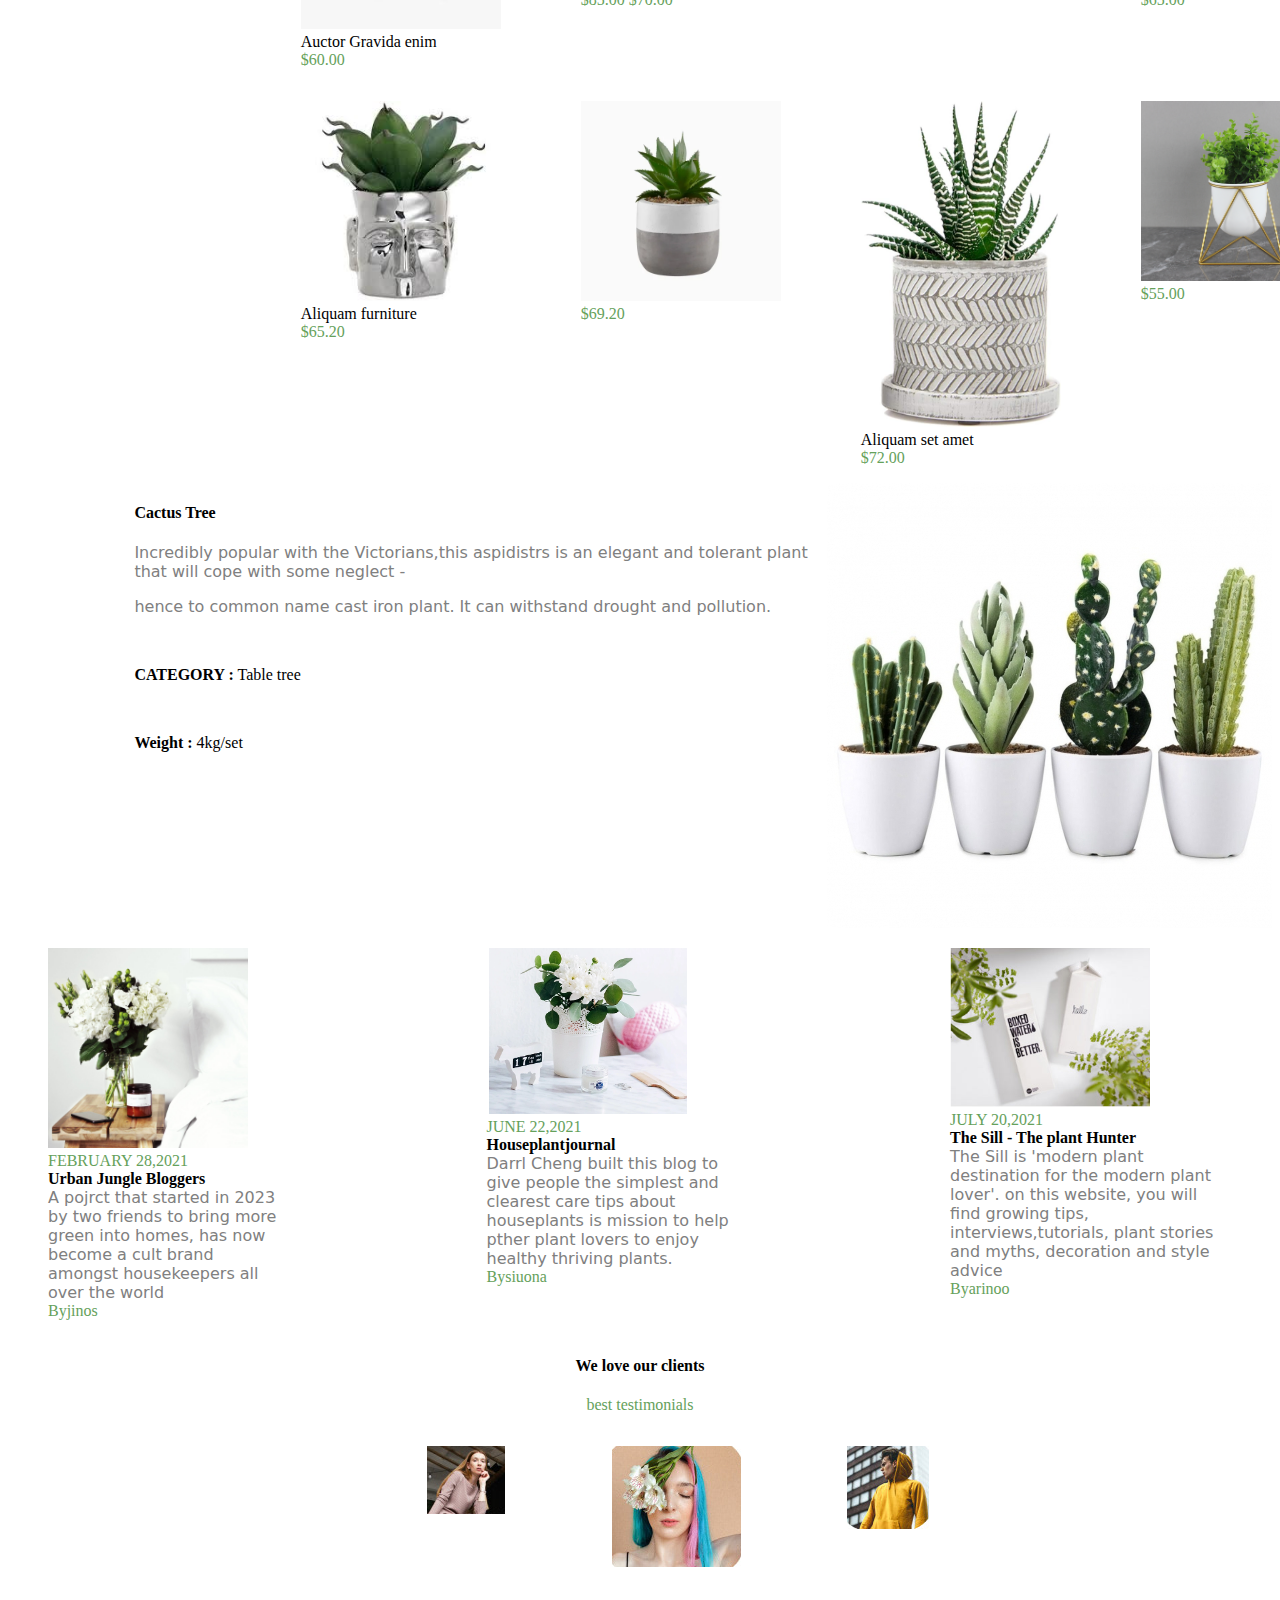
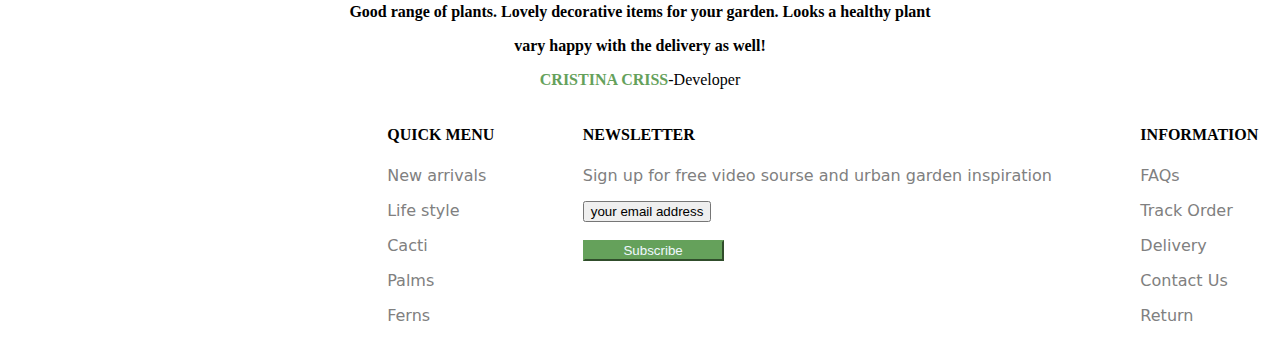
==== commit 893647c4: "Added background color in the grow div" ====
--- a/index.html
+++ b/index.html
@@ -405,9 +405,7 @@
             <br>
             <br>
             <button class="btn">Subscribe</button>
-            <div>
-
-            </div>
+            
         </div>
         <div>
             <h4>INFORMATION</h4>
--- a/stylesheet.css
+++ b/stylesheet.css
@@ -34,11 +34,12 @@
 .pinkvase{
     display: flex;
     gap: 20px;
+    background-color:#e2dfd6;
 }
 .Grow{
     display: flex;
     justify-content: space-between;
-    background-color:#e2dfd6
+    background-color:#e2dfd6;
 }
 .smallImage{
     width: 200px;
